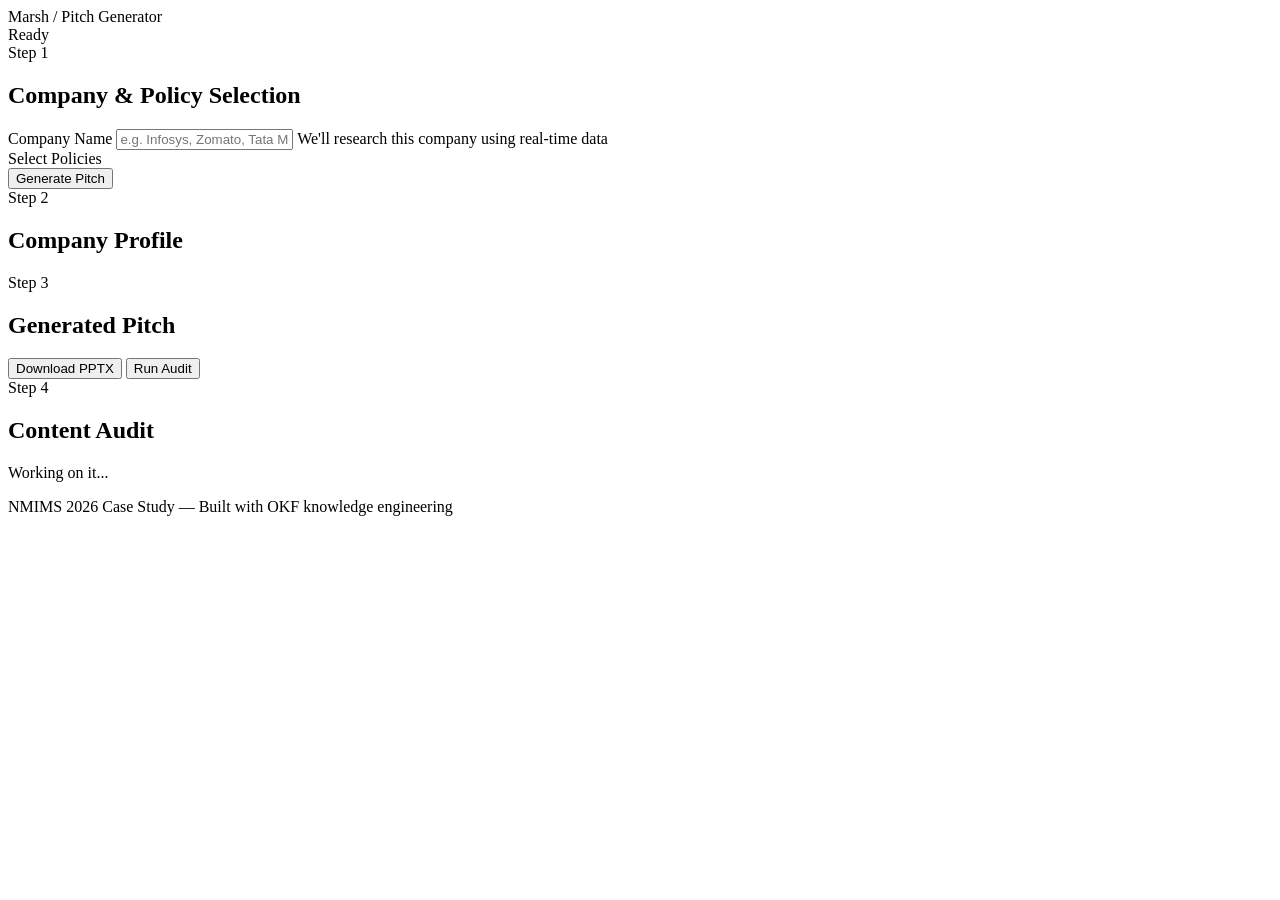
==== frontend/index.html @ b558106f "Phase 4: Frontend — HTML/CSS/JS, human-crafted design - index.html: Clean semantic structure with pr" ====
<!DOCTYPE html>
<html lang="en">
<head>
    <meta charset="UTF-8">
    <meta name="viewport" content="width=device-width, initial-scale=1.0">
    <title>Marsh — Insurance Pitch Generator</title>
    <link rel="stylesheet" href="/css/styles.css">
</head>
<body>
    <!-- Header -->
    <header class="site-header">
        <div class="header-inner">
            <div class="brand">
                <span class="brand-name">Marsh</span>
                <span class="brand-sep">/</span>
                <span class="brand-tool">Pitch Generator</span>
            </div>
            <div class="header-meta">
                <span class="status-dot" id="statusDot"></span>
                <span class="status-text" id="statusText">Ready</span>
            </div>
        </div>
    </header>

    <main class="container">
        <!-- Input Section -->
        <section class="section" id="inputSection">
            <div class="section-header">
                <span class="section-label">Step 1</span>
                <h2 class="section-title">Company & Policy Selection</h2>
            </div>

            <div class="input-grid">
                <div class="input-group">
                    <label class="input-label" for="companyName">Company Name</label>
                    <input 
                        type="text" 
                        id="companyName" 
                        class="input-field" 
                        placeholder="e.g. Infosys, Zomato, Tata Motors"
                        autocomplete="off"
                    >
                    <span class="input-hint">We'll research this company using real-time data</span>
                </div>

                <div class="input-group">
                    <label class="input-label">Select Policies</label>
                    <div class="checkbox-group" id="policyCheckboxes">
                        <!-- Populated by JS -->
                    </div>
                </div>
            </div>

            <div class="action-row">
                <button class="btn btn-primary" id="generateBtn" onclick="handleGenerate()">
                    Generate Pitch
                </button>
            </div>
        </section>

        <!-- Company Profile Section -->
        <section class="section hidden" id="profileSection">
            <div class="section-header">
                <span class="section-label">Step 2</span>
                <h2 class="section-title">Company Profile</h2>
            </div>
            <div id="profileContent" class="profile-card">
                <!-- Populated by JS -->
            </div>
        </section>

        <!-- Pitch Slides Section -->
        <section class="section hidden" id="pitchSection">
            <div class="section-header">
                <span class="section-label">Step 3</span>
                <h2 class="section-title" id="pitchTitle">Generated Pitch</h2>
            </div>

            <div id="slidesContainer" class="slides-container">
                <!-- Populated by JS -->
            </div>

            <div class="action-row">
                <button class="btn btn-secondary" id="downloadBtn" onclick="handleDownload()">
                    Download PPTX
                </button>
                <button class="btn btn-outline" id="auditBtn" onclick="handleAudit()">
                    Run Audit
                </button>
            </div>
        </section>

        <!-- Audit Section -->
        <section class="section hidden" id="auditSection">
            <div class="section-header">
                <span class="section-label">Step 4</span>
                <h2 class="section-title">Content Audit</h2>
            </div>

            <div id="auditSummary" class="audit-summary">
                <!-- Populated by JS -->
            </div>

            <div id="auditClaims" class="audit-claims">
                <!-- Populated by JS -->
            </div>
        </section>

        <!-- Loading Overlay -->
        <div class="loading-overlay hidden" id="loadingOverlay">
            <div class="loading-content">
                <div class="loading-spinner"></div>
                <p class="loading-text" id="loadingText">Working on it...</p>
            </div>
        </div>
    </main>

    <!-- Footer -->
    <footer class="site-footer">
        <p>NMIMS 2026 Case Study — Built with OKF knowledge engineering</p>
    </footer>

    <script src="/js/app.js"></script>
</body>
</html>
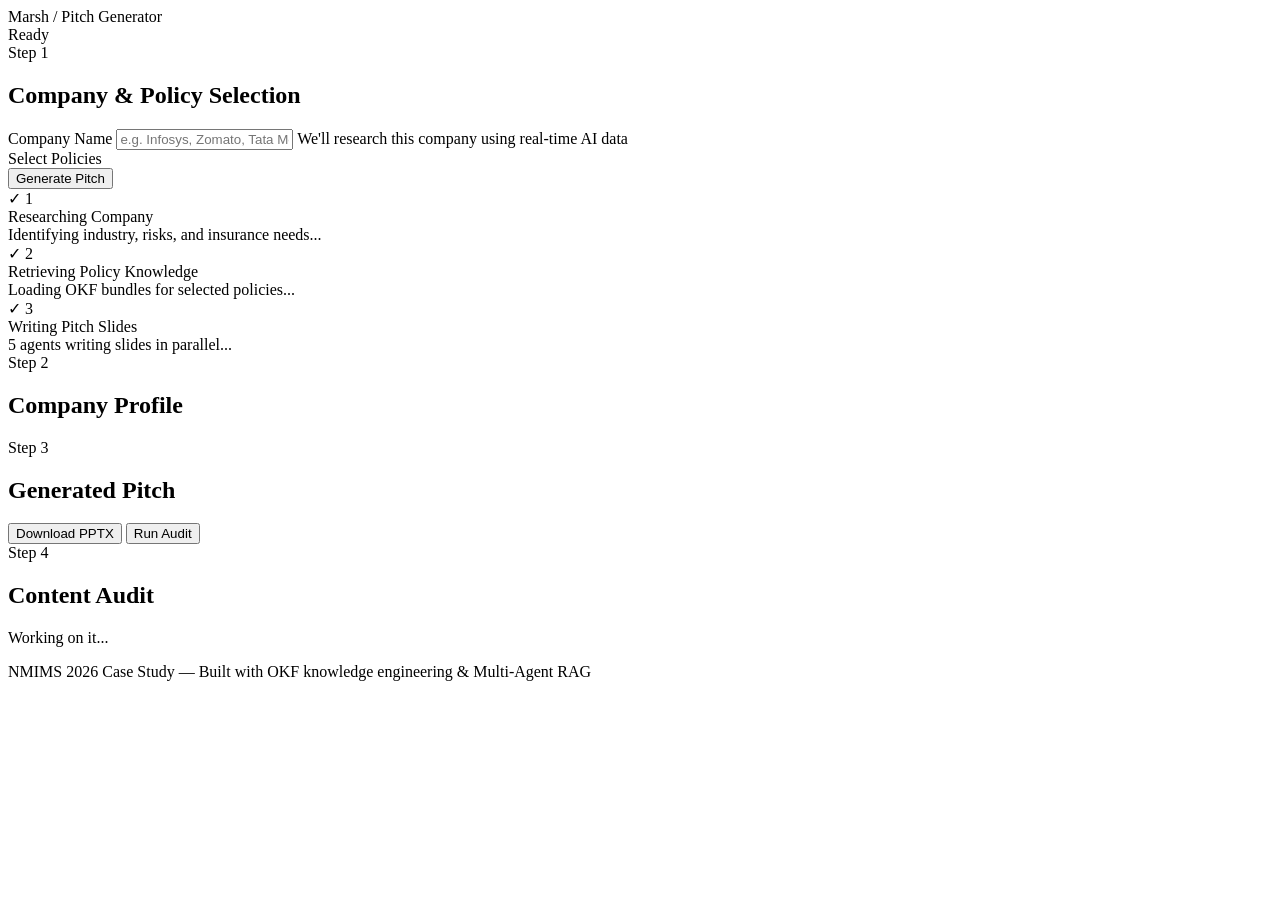
==== commit 8ca9b7fb: "Feat: Step-by-step loading indicators + full mobile responsiveness LOADING INDICATORS: - Added inlin" ====
--- a/frontend/index.html
+++ b/frontend/index.html
@@ -27,20 +27,21 @@
         <section class="section" id="inputSection">
             <div class="section-header">
                 <span class="section-label">Step 1</span>
-                <h2 class="section-title">Company & Policy Selection</h2>
+                <h2 class="section-title">Company &amp; Policy Selection</h2>
             </div>
 
             <div class="input-grid">
                 <div class="input-group">
                     <label class="input-label" for="companyName">Company Name</label>
-                    <input 
-                        type="text" 
-                        id="companyName" 
-                        class="input-field" 
+                    <input
+                        type="text"
+                        id="companyName"
+                        class="input-field"
                         placeholder="e.g. Infosys, Zomato, Tata Motors"
                         autocomplete="off"
+                        onkeydown="if(event.key==='Enter') handleGenerate()"
                     >
-                    <span class="input-hint">We'll research this company using real-time data</span>
+                    <span class="input-hint">We'll research this company using real-time AI data</span>
                 </div>
 
                 <div class="input-group">
@@ -57,6 +58,45 @@
                 </button>
             </div>
         </section>
+
+        <!-- ── Progress Tracker (inline, between input & results) ── -->
+        <div class="progress-tracker hidden" id="progressTracker">
+            <div class="progress-step" id="step-research">
+                <div class="step-icon">
+                    <span class="step-spinner hidden"></span>
+                    <span class="step-tick hidden">✓</span>
+                    <span class="step-num">1</span>
+                </div>
+                <div class="step-body">
+                    <div class="step-label">Researching Company</div>
+                    <div class="step-detail" id="step-research-detail">Identifying industry, risks, and insurance needs...</div>
+                </div>
+            </div>
+            <div class="progress-connector"></div>
+            <div class="progress-step" id="step-retrieve">
+                <div class="step-icon">
+                    <span class="step-spinner hidden"></span>
+                    <span class="step-tick hidden">✓</span>
+                    <span class="step-num">2</span>
+                </div>
+                <div class="step-body">
+                    <div class="step-label">Retrieving Policy Knowledge</div>
+                    <div class="step-detail" id="step-retrieve-detail">Loading OKF bundles for selected policies...</div>
+                </div>
+            </div>
+            <div class="progress-connector"></div>
+            <div class="progress-step" id="step-pitch">
+                <div class="step-icon">
+                    <span class="step-spinner hidden"></span>
+                    <span class="step-tick hidden">✓</span>
+                    <span class="step-num">3</span>
+                </div>
+                <div class="step-body">
+                    <div class="step-label">Writing Pitch Slides</div>
+                    <div class="step-detail" id="step-pitch-detail">5 agents writing slides in parallel...</div>
+                </div>
+            </div>
+        </div>
 
         <!-- Company Profile Section -->
         <section class="section hidden" id="profileSection">
@@ -106,7 +146,7 @@
             </div>
         </section>
 
-        <!-- Loading Overlay -->
+        <!-- Loading Overlay (full-screen, for PPTX / audit) -->
         <div class="loading-overlay hidden" id="loadingOverlay">
             <div class="loading-content">
                 <div class="loading-spinner"></div>
@@ -117,7 +157,7 @@
 
     <!-- Footer -->
     <footer class="site-footer">
-        <p>NMIMS 2026 Case Study — Built with OKF knowledge engineering</p>
+        <p>NMIMS 2026 Case Study — Built with OKF knowledge engineering &amp; Multi-Agent RAG</p>
     </footer>
 
     <script src="/js/app.js"></script>
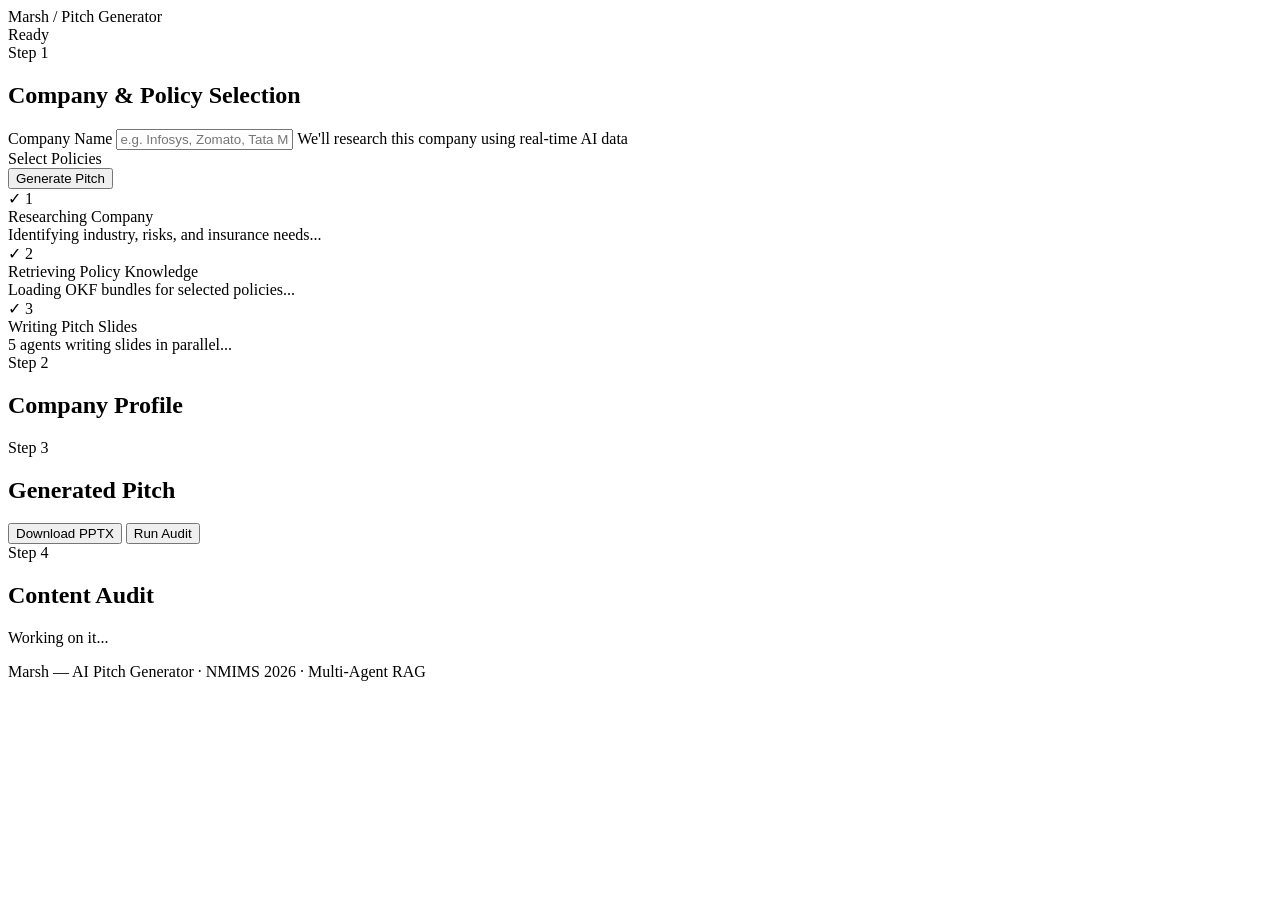
==== commit 7f633286: "Design: Editorial redesign — DM Serif Display + steel blue palette Typography: - Added DM Serif Disp" ====
--- a/frontend/index.html
+++ b/frontend/index.html
@@ -27,7 +27,7 @@
         <section class="section" id="inputSection">
             <div class="section-header">
                 <span class="section-label">Step 1</span>
-                <h2 class="section-title">Company &amp; Policy Selection</h2>
+                <h2 class="section-title">Company &amp; <span class="title-accent">Policy Selection</span></h2>
             </div>
 
             <div class="input-grid">
@@ -102,7 +102,7 @@
         <section class="section hidden" id="profileSection">
             <div class="section-header">
                 <span class="section-label">Step 2</span>
-                <h2 class="section-title">Company Profile</h2>
+                <h2 class="section-title">Company <span class="title-accent">Profile</span></h2>
             </div>
             <div id="profileContent" class="profile-card">
                 <!-- Populated by JS -->
@@ -113,7 +113,7 @@
         <section class="section hidden" id="pitchSection">
             <div class="section-header">
                 <span class="section-label">Step 3</span>
-                <h2 class="section-title" id="pitchTitle">Generated Pitch</h2>
+                <h2 class="section-title" id="pitchTitle">Generated <span class="title-accent">Pitch</span></h2>
             </div>
 
             <div id="slidesContainer" class="slides-container">
@@ -134,7 +134,7 @@
         <section class="section hidden" id="auditSection">
             <div class="section-header">
                 <span class="section-label">Step 4</span>
-                <h2 class="section-title">Content Audit</h2>
+                <h2 class="section-title">Content <span class="title-accent">Audit</span></h2>
             </div>
 
             <div id="auditSummary" class="audit-summary">
@@ -157,7 +157,7 @@
 
     <!-- Footer -->
     <footer class="site-footer">
-        <p>NMIMS 2026 Case Study — Built with OKF knowledge engineering &amp; Multi-Agent RAG</p>
+        <p><strong style="color:var(--accent);font-family:var(--font-serif);font-weight:400;">Marsh</strong> &mdash; AI Pitch Generator &middot; NMIMS 2026 &middot; Multi-Agent RAG</p>
     </footer>
 
     <script src="/js/app.js"></script>
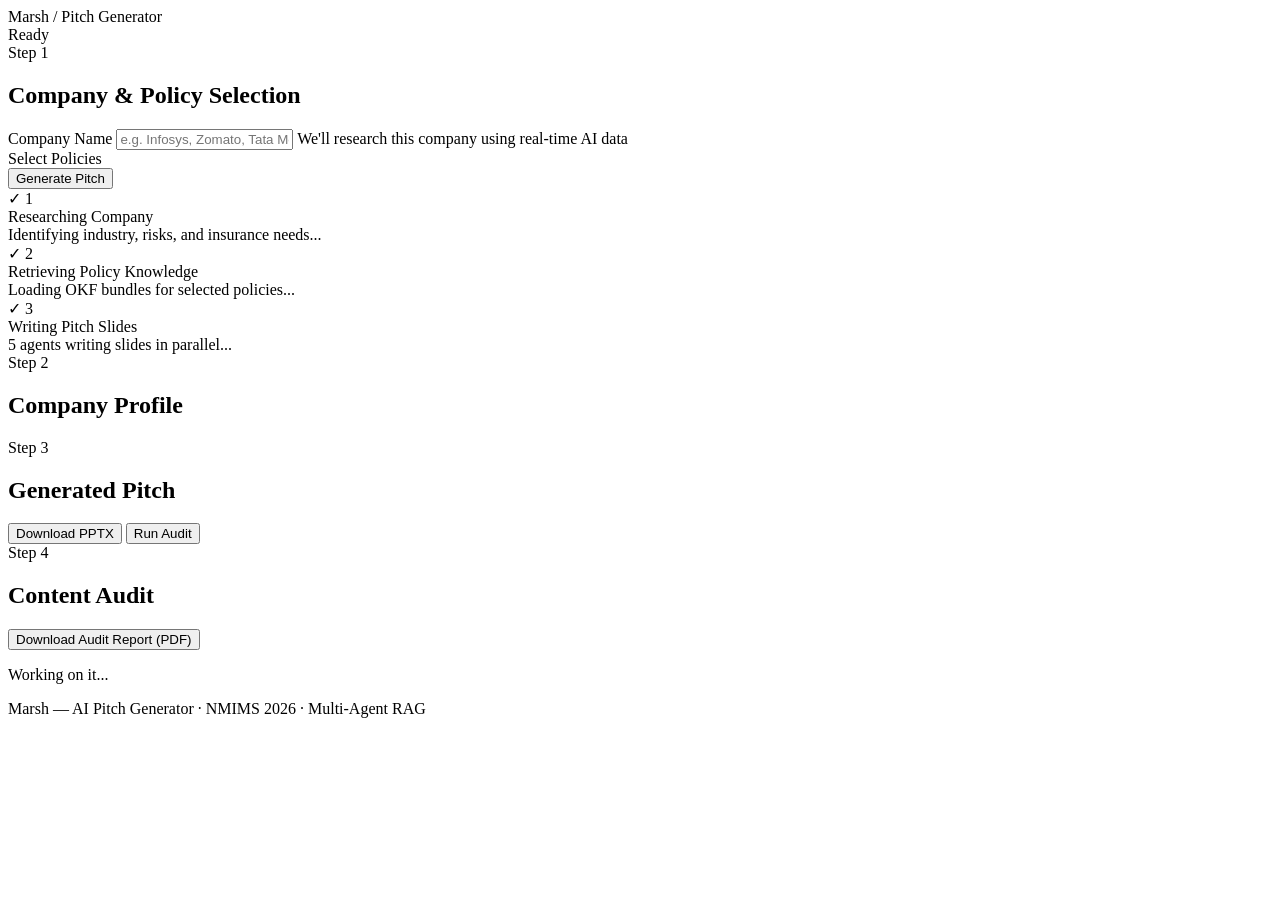
==== commit 2e865441: "Feat: Interactive audit reviewer + Download Audit PDF REVIEWER CONTROLS (on each flagged/unverified " ====
--- a/frontend/index.html
+++ b/frontend/index.html
@@ -144,6 +144,12 @@
             <div id="auditClaims" class="audit-claims">
                 <!-- Populated by JS -->
             </div>
+
+            <div class="action-row hidden" id="auditDownloadRow">
+                <button class="btn btn-secondary" onclick="handleAuditPDF()">
+                    Download Audit Report (PDF)
+                </button>
+            </div>
         </section>
 
         <!-- Loading Overlay (full-screen, for PPTX / audit) -->
